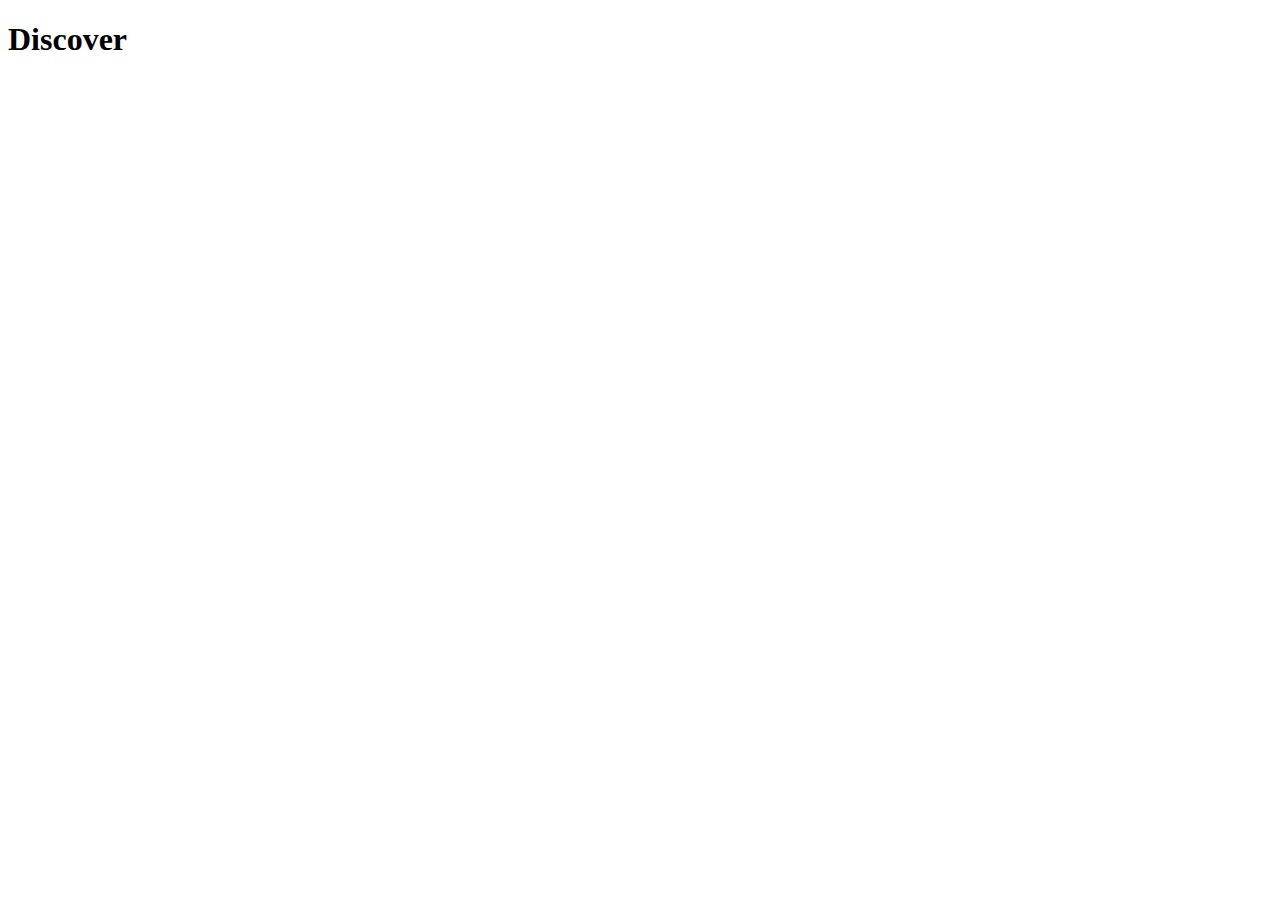
==== pages/discover.html @ dadd39fb "mise en place projet" ====
<!DOCTYPE html>
<html lang="en">
<head>
    <meta charset="UTF-8">
    <meta name="viewport" content="width=device-width, initial-scale=1.0">
    <title>Discover</title>
    <link rel="stylesheet" href="../styles/bubulles.css">
    <link href="../styles/style.css">
    <link href="../styles/discover.css">

</head>
<body>
    <h1>Discover</h1>
    
</body>
</html>
---- styles/style.css ----
html{
    background-color: aqua;
}
header{
    display: flex;
    
    flex-direction: row;
    justify-content: space-between;
    background-color: blue;
    
}


.green{
    border: 1px solid green;
}
---- styles/discover.css ----
body{
    background-color:chocolate;
}
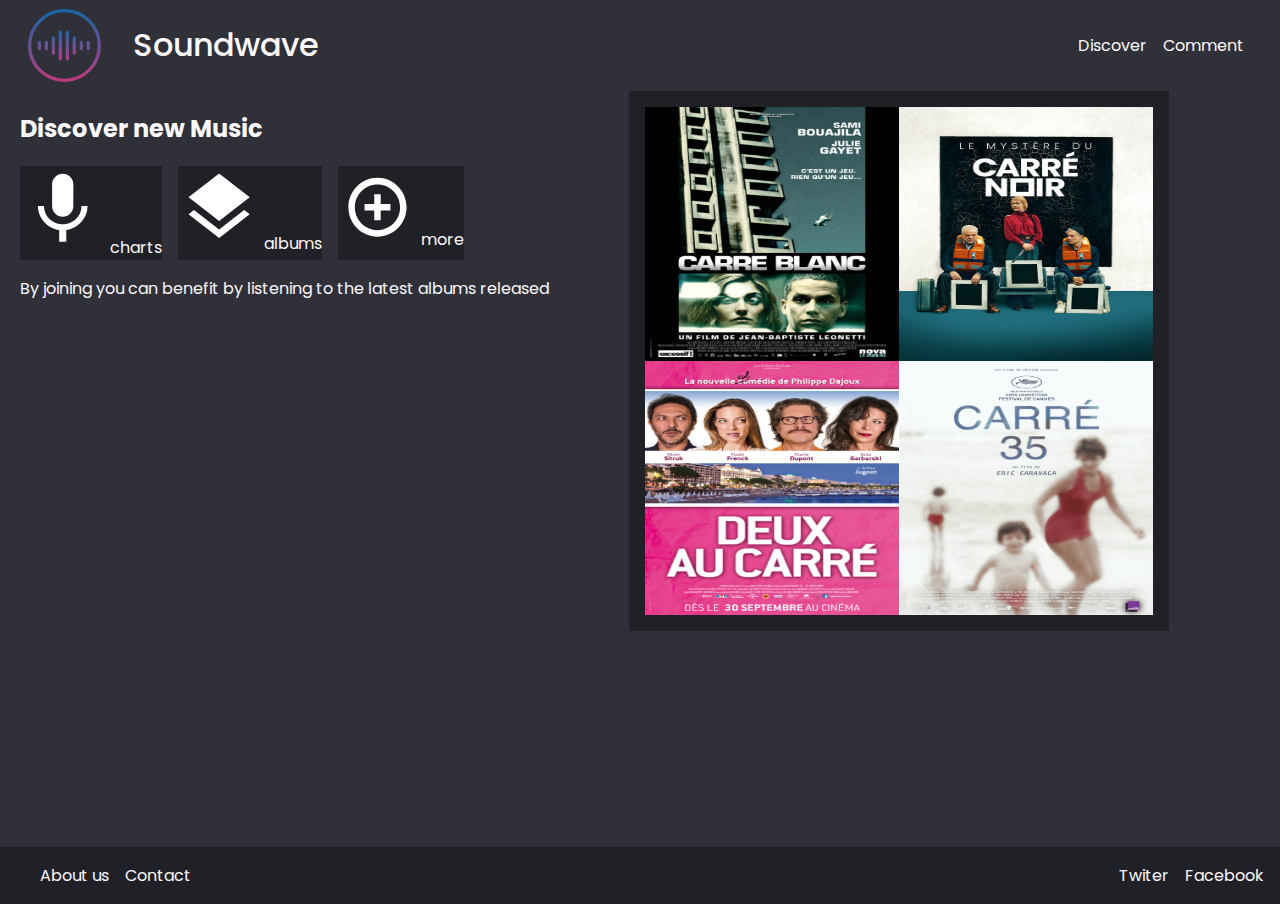
==== commit d9d0ec4e: "mise en place page discover" ====
--- a/pages/discover.html
+++ b/pages/discover.html
@@ -1,16 +1,101 @@
 <!DOCTYPE html>
 <html lang="en">
+
 <head>
     <meta charset="UTF-8">
     <meta name="viewport" content="width=device-width, initial-scale=1.0">
-    <title>Discover</title>
-    <link rel="stylesheet" href="../styles/bubulles.css">
-    <link href="../styles/style.css">
-    <link href="../styles/discover.css">
+    <title>Feel the Music : Home, exercice 16</title>
+    <link rel="stylesheet" href="../styles/index.css">
+    <link rel="stylesheet" href="../styles/style.css">
+    <link rel="stylesheet" href="../styles/discover.css">
+
 
 </head>
+
 <body>
-    <h1>Discover</h1>
+    <div class="container">
+
+        <header>
+            <div class="logo ">
+                <img src="../images/logo-soundwave.svg" alt="logo de l'entreprise">
+
+                <h1>Soundwave</h1>
+
+            </div>
+
+            <nav class="menu">
+                <ul>
+                    <li>Discover</li>
+                    <li>Comment</li>
+                </ul>
+            </nav>
+        </header>
+
+        <div class="discover">
+
+
+            <!-- section gauche -->
+            <div class="context">
+                <section>
+                    <h2>Discover new Music</h2>
+                </section>
+                <div class="iconic">
+                    <div>
+                        <img src="../images/charts.svg" alt="">
+                        <span>charts</span>
+                    </div>
+                    <div>
+                        <img src="../images/albums.svg" alt="">
+                        <span>albums</span>
+                    </div>
+                    <div>
+                        <img src="../images/more.svg" alt="">
+                        <span>more</span>
+                    </div>
+                </div>
+                <p>By joining you can benefit by listening to the latest albums released</p>
+
+
+            </div>
+
+
+            <!-- section droite -->
+            <section>
+                <div class="covers">
+                    <!-- mes images en CARRE -->
+                    <img src="../images/cover/19784195-3144905765.jpg" alt="">
+                    <img src="../images/cover/4231485-422708406.jpg" alt="">
+                    <img src="../images/cover/552413.jpg" alt="">
+                    <img src="../images/cover/5699757-1717611833.jpg" alt="">
+                </div>
+            </section>
+        </div>
+
+    </div>
+
+        <footer>
+            <nav>
+                <ul>
+                    <li>About us</li>
+                    <li>Contact</li>
+                </ul>
+            </nav>
+            <div class="social">
+                <nav>
+                    <ul>
+                        <li>Twiter</li>
+
+                        <li>Facebook</li>
+                    </ul>
+                </nav>
+
+            </div>
+
+        </footer>
+
+
     
+    <script src="scripts/main.js"></script>
 </body>
+
 </html>--- a/styles/index.css
+++ b/styles/index.css
@@ -0,0 +1,3 @@
+section > * {
+    margin-left: 5rem;
+}--- a/styles/style.css
+++ b/styles/style.css
@@ -1,16 +1,177 @@
+@import url('https://fonts.googleapis.com/css2?family=Poppins:wght@400;500;600;700;800;900&display=swap');
+
+
+:root{
+    --main-bg-color: #2F3038; 
+    --input-bg-color: #2F3038;
+
+    --form-bg-color: #202027;
+    --footer-bg-color: #202027;
+    --main-color: rgb(253, 249, 252);
+    --accent-color: #BC3A80;
+    --form-button-color: #1867A7;
+
+    --pane-margin: 0 1rem 0 0;
+}
+
+*{
+  font-family: 'Poppins', sans-serif;
+}
+
+
 html{
     background-color: aqua;
 }
+body{
+    background-color: lightgreen;
+    color: var(--main-color);
+    margin: 0;
+    height: 100vh;
+     overflow: hidden; /* tout ce qui dépasse à cause des bulles disparait donc plus de scrolling */
+}
+.container{
+    max-width: 1240px;
+    margin: 0 auto;
+
+   
+}
+/* header */
 header{
     display: flex;
-    
     flex-direction: row;
     justify-content: space-between;
-    background-color: blue;
-    
+        
+}
+/* j'aurais pu aussi mettre un gap d'un rem sur le parent puisque le parent est en flex */
+header ul{
+    display: flex;
+    flex-direction: row;
+    justify-content: space-between;
+    flex-wrap: wrap;
+}
+header h1{
+    font-size: 100%;
+    font-weight: 500;
+}
+
+li{
+    list-style: none;
+    margin: var(--pane-margin);
+    font-size: 80%;
+
+}
+.logo{
+    display: flex;
+    flex-direction: row;
+    justify-content: space-between;
+    align-items: center;
+    margin-left: 0.5rem;
+}
+.logo img{
+    max-height: 80%;
+    align-items: center;
+    margin: var(--pane-margin);
+}
+.menu{
+    display: flex;
+    align-items: center;
+
 }
 
 
+/* main */
+main{
+    display: flex;
+    flex-direction: row;
+    justify-content: space-around;
+    /* height: 100vh; */
+    height: calc(100vh - 100px);
+   
+}
+main > *{
+    width: 50%;
+}
+
+/* Calcul de la taille de l'image de la femme */
+.femme {
+    display:flex;
+    align-items: end;
+    height: 100%;
+
+    
+} 
+.femme img {
+    display: block;
+    max-width: 100%;
+    max-height: 100%;
+   
+}
+.content{
+    margin-left: 1rem;
+}
+.content h2{
+    font-size: 3.5rem;
+}
+
+.content button{
+    border: var(--accent-color);
+    border-radius: 10px;
+    margin: 2rem 1rem 1rem 0rem;
+    background-color: var(--accent-color);
+    padding: 1rem;
+    color: var(--main-color);
+
+
+}
+
+a{
+    text-decoration: none;    
+}
+
+/* footer */
+footer{
+    display: block;
+    
+    background-color: var(--footer-bg-color);
+}
+footer ul{
+    display: flex;
+}
+
+/* Les média queries */
+
+@media screen and (min-width: 480px) {
+    body {
+      background-color: var(--main-bg-color);
+    }
+    header h1{
+        font-size: 2em;
+    }
+    .logo img{
+        height: 100%;
+    }
+    li{
+        font-size: 100%;
+    }
+
+    main{
+        align-items: center;
+    }
+
+    
+    footer{
+        display: flex;
+        justify-content: space-between;
+    }
+  }
+
+  /* A enlever à la fin du projet */
 .green{
-    border: 1px solid green;
-}+    border: 1px solid greenyellow;
+}
+.red{
+    border: 1px solid red;
+}
+.blue{
+    border: 1px solid blue;
+}
--- a/styles/discover.css
+++ b/styles/discover.css
@@ -1,3 +1,39 @@
-body{
-    background-color:chocolate;
+.discover{
+    display: flex;
+    height: calc(100vh - 9rem);
+}
+.discover section{
+    width: 50%;
+}
+.context h2{
+  margin-left: 0;  
+}
+
+
+section div{
+    display: flex;
+    flex-direction: column;
+    width: fit-content; /* permet de limité la longueur au contenu */
+    background-color: var(--footer-bg-color);
+    align-items: center;
+    padding: 1rem;
+}
+.iconic{
+    display: flex;
+}
+.iconic div{
+    background-color: var(--footer-bg-color);
+    margin-right: 1rem;
+}
+.covers {
+    display: flex;
+    flex-direction: row;
+    flex-wrap: wrap;
+}
+
+.covers img{
+    width: 50%;
+    aspect-ratio: 1;
+
+
 }